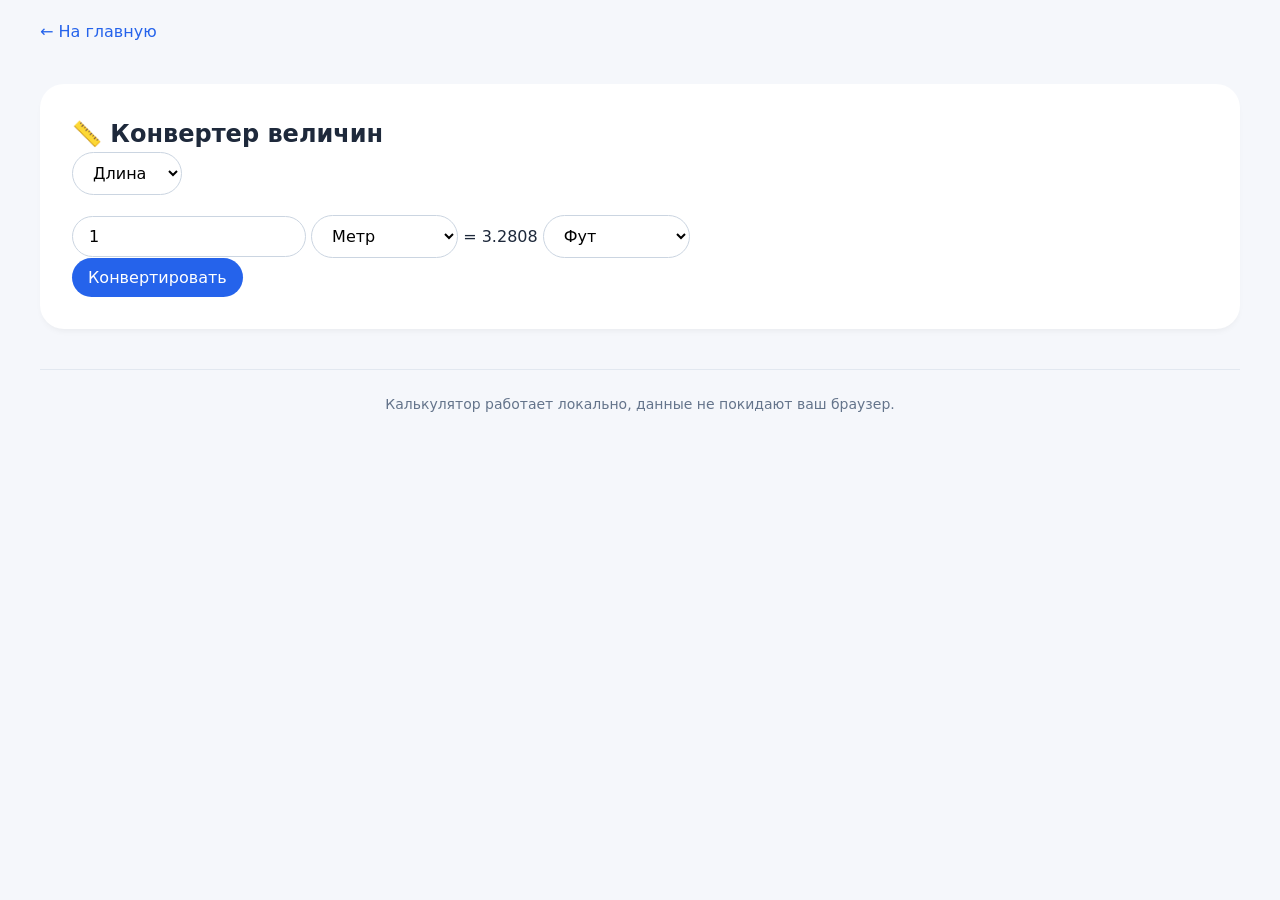
==== convert.html @ d566c28a "Add initial version of unit converter HTML page" ====
<!DOCTYPE html>
<html lang="ru">
<head>
  <meta charset="UTF-8">
  <meta name="viewport" content="width=device-width, initial-scale=1.0">
  <title>Конвертер величин — перевод единиц измерения</title>
  <meta name="description" content="Перевод длины, веса, объёма: метры в футы, килограммы в фунты, литры в галлоны и обратно.">
  <link rel="stylesheet" href="style.css">
</head>
<body>
  <div class="container">
    <a href="index.html" class="back-link">← На главную</a>
    <div class="tool-container">
      <h2>📏 Конвертер величин</h2>
      <div>
        <select id="category">
          <option value="length">Длина</option>
          <option value="weight">Масса</option>
          <option value="volume">Объём</option>
        </select>
      </div>
      <div style="margin-top: 20px;">
        <input type="number" id="inputValue" placeholder="Значение" value="1">
        <select id="fromUnit"></select>
        <span> = </span>
        <span id="outputValue">—</span>
        <select id="toUnit"></select>
      </div>
      <button id="convertBtn">Конвертировать</button>
    </div>
    <footer>
      <p>Калькулятор работает локально, данные не покидают ваш браузер.</p>
    </footer>
  </div>
  <script>
    const units = {
      length: {
        meter: { name: 'Метр', factor: 1 },
        km: { name: 'Километр', factor: 1000 },
        cm: { name: 'Сантиметр', factor: 0.01 },
        foot: { name: 'Фут', factor: 0.3048 },
        inch: { name: 'Дюйм', factor: 0.0254 },
        mile: { name: 'Миля', factor: 1609.344 }
      },
      weight: {
        kg: { name: 'Килограмм', factor: 1 },
        g: { name: 'Грамм', factor: 0.001 },
        lb: { name: 'Фунт', factor: 0.453592 },
        oz: { name: 'Унция', factor: 0.0283495 }
      },
      volume: {
        liter: { name: 'Литр', factor: 1 },
        ml: { name: 'Миллилитр', factor: 0.001 },
        gallon: { name: 'Галлон (US)', factor: 3.78541 },
        cup: { name: 'Чашка (US)', factor: 0.236588 }
      }
    };

    const categorySelect = document.getElementById('category');
    const fromSelect = document.getElementById('fromUnit');
    const toSelect = document.getElementById('toUnit');
    const inputValue = document.getElementById('inputValue');
    const outputSpan = document.getElementById('outputValue');
    const convertBtn = document.getElementById('convertBtn');

    function updateUnitSelectors() {
      const cat = categorySelect.value;
      const unitObj = units[cat];
      const keys = Object.keys(unitObj);
      fromSelect.innerHTML = '';
      toSelect.innerHTML = '';
      keys.forEach(key => {
        const option1 = document.createElement('option');
        option1.value = key;
        option1.textContent = unitObj[key].name;
        fromSelect.appendChild(option1);
        const option2 = document.createElement('option');
        option2.value = key;
        option2.textContent = unitObj[key].name;
        toSelect.appendChild(option2);
      });
      // установим разумные дефолты
      if (cat === 'length') {
        fromSelect.value = 'meter';
        toSelect.value = 'foot';
      } else if (cat === 'weight') {
        fromSelect.value = 'kg';
        toSelect.value = 'lb';
      } else {
        fromSelect.value = 'liter';
        toSelect.value = 'gallon';
      }
      convert();
    }

    function convert() {
      const cat = categorySelect.value;
      const fromKey = fromSelect.value;
      const toKey = toSelect.value;
      const value = parseFloat(inputValue.value);
      if (isNaN(value)) {
        outputSpan.textContent = '?';
        return;
      }
      const fromFactor = units[cat][fromKey].factor;
      const toFactor = units[cat][toKey].factor;
      const result = (value * fromFactor) / toFactor;
      outputSpan.textContent = result.toFixed(4);
    }

    categorySelect.addEventListener('change', updateUnitSelectors);
    fromSelect.addEventListener('change', convert);
    toSelect.addEventListener('change', convert);
    inputValue.addEventListener('input', convert);
    convertBtn.addEventListener('click', convert);
    updateUnitSelectors();
  </script>
</body>
</html>
---- style.css ----
/* style.css */
* {
  margin: 0;
  padding: 0;
  box-sizing: border-box;
}

body {
  font-family: system-ui, -apple-system, 'Segoe UI', Roboto, sans-serif;
  background: #f5f7fb;
  color: #1e293b;
  line-height: 1.5;
  padding: 20px;
}

.container {
  max-width: 1200px;
  margin: 0 auto;
}

header {
  text-align: center;
  margin-bottom: 40px;
}

header h1 {
  font-size: 2rem;
  font-weight: 600;
  background: linear-gradient(135deg, #2563eb, #7c3aed);
  -webkit-background-clip: text;
  background-clip: text;
  color: transparent;
}

header p {
  color: #475569;
  margin-top: 8px;
}

.cards-grid {
  display: grid;
  grid-template-columns: repeat(auto-fill, minmax(280px, 1fr));
  gap: 24px;
  margin-bottom: 40px;
}

.card {
  background: white;
  border-radius: 24px;
  padding: 24px;
  box-shadow: 0 4px 6px -2px rgba(0,0,0,0.05), 0 10px 15px -3px rgba(0,0,0,0.1);
  transition: transform 0.2s, box-shadow 0.2s;
  text-decoration: none;
  color: inherit;
  display: block;
}

.card:hover {
  transform: translateY(-4px);
  box-shadow: 0 20px 25px -5px rgba(0,0,0,0.1), 0 8px 10px -6px rgba(0,0,0,0.02);
}

.card h2 {
  font-size: 1.5rem;
  font-weight: 600;
  margin-bottom: 12px;
  display: flex;
  align-items: center;
  gap: 8px;
}

.card p {
  color: #475569;
  margin-bottom: 16px;
}

.card .badge {
  font-size: 0.75rem;
  background: #e2e8f0;
  display: inline-block;
  padding: 4px 8px;
  border-radius: 20px;
  color: #1e293b;
}

footer {
  text-align: center;
  margin-top: 40px;
  padding-top: 24px;
  border-top: 1px solid #e2e8f0;
  font-size: 0.875rem;
  color: #64748b;
}

.tool-container {
  background: white;
  border-radius: 24px;
  padding: 32px;
  box-shadow: 0 4px 6px -2px rgba(0,0,0,0.05);
  margin: 20px 0;
}

.back-link {
  display: inline-block;
  margin-bottom: 20px;
  color: #2563eb;
  text-decoration: none;
  font-weight: 500;
}

.back-link:hover {
  text-decoration: underline;
}

input, select, button {
  font-family: inherit;
  font-size: 1rem;
  padding: 10px 16px;
  border-radius: 40px;
  border: 1px solid #cbd5e1;
  background: white;
}

button {
  background: #2563eb;
  color: white;
  border: none;
  cursor: pointer;
  font-weight: 500;
  transition: background 0.2s;
}

button:hover {
  background: #1d4ed8;
}

.result-area {
  margin-top: 20px;
  background: #f1f5f9;
  padding: 20px;
  border-radius: 20px;
  font-family: monospace;
  word-break: break-all;
}

/* Responsive */
@media (max-width: 640px) {
  body {
    padding: 16px;
  }
  .tool-container {
    padding: 20px;
  }
}
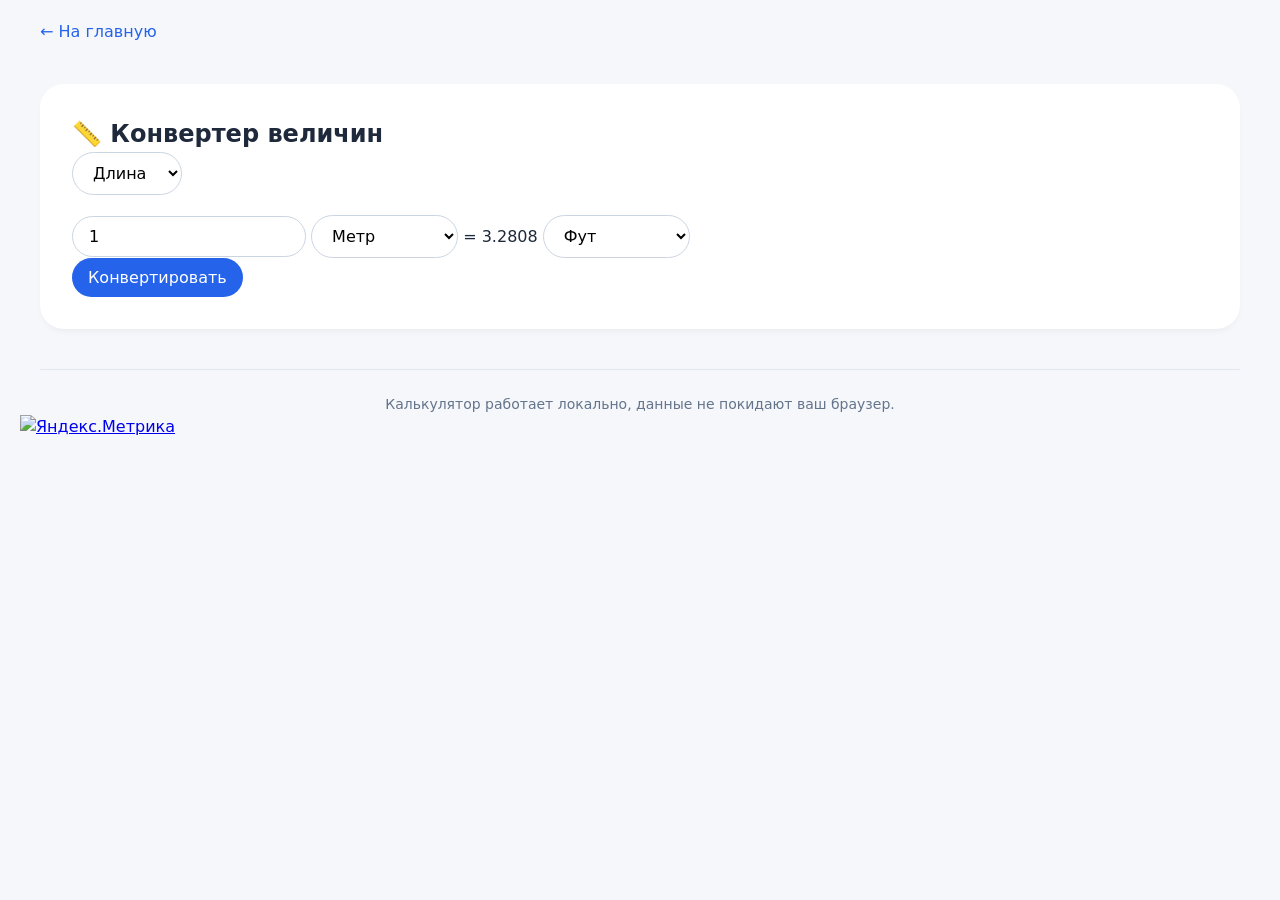
==== commit 3624ea44: "Integrate Yandex.Metrika for analytics tracking Added Yandex.Metrika informer and counter scripts to" ====
--- a/convert.html
+++ b/convert.html
@@ -115,5 +115,6 @@
     convertBtn.addEventListener('click', convert);
     updateUnitSelectors();
   </script>
+  <!-- Yandex.Metrika informer --> <a href="https://metrika.yandex.ru/stat/?id=108193189&amp;from=informer" target="_blank" rel="nofollow">     <img src="https://informer.yandex.ru/informer/108193189/3_1_FFFFFFFF_FFFFFFFF_0_pageviews"          style="width:88px; height:31px; border:0;"          alt="Яндекс.Метрика"          title="Яндекс.Метрика: данные за сегодня (просмотры, визиты и уникальные посетители)"         /> </a> <!-- /Yandex.Metrika informer -->  <!-- Yandex.Metrika counter --> <script type="text/javascript">     (function(m,e,t,r,i,k,a){         m[i]=m[i]||function(){(m[i].a=m[i].a||[]).push(arguments)};         m[i].l=1*new Date();         for (var j = 0; j < document.scripts.length; j++) {if (document.scripts[j].src === r) { return; }}         k=e.createElement(t),a=e.getElementsByTagName(t)[0],k.async=1,k.src=r,a.parentNode.insertBefore(k,a)     })(window, document,'script','https://mc.yandex.ru/metrika/tag.js?id=108193189', 'ym');      ym(108193189, 'init', {ssr:true, webvisor:true, clickmap:true, ecommerce:"dataLayer", referrer: document.referrer, url: location.href, accurateTrackBounce:true, trackLinks:true}); </script> <noscript><div><img src="https://mc.yandex.ru/watch/108193189" style="position:absolute; left:-9999px;" alt="" /></div></noscript> <!-- /Yandex.Metrika counter -->   
 </body>
 </html>
